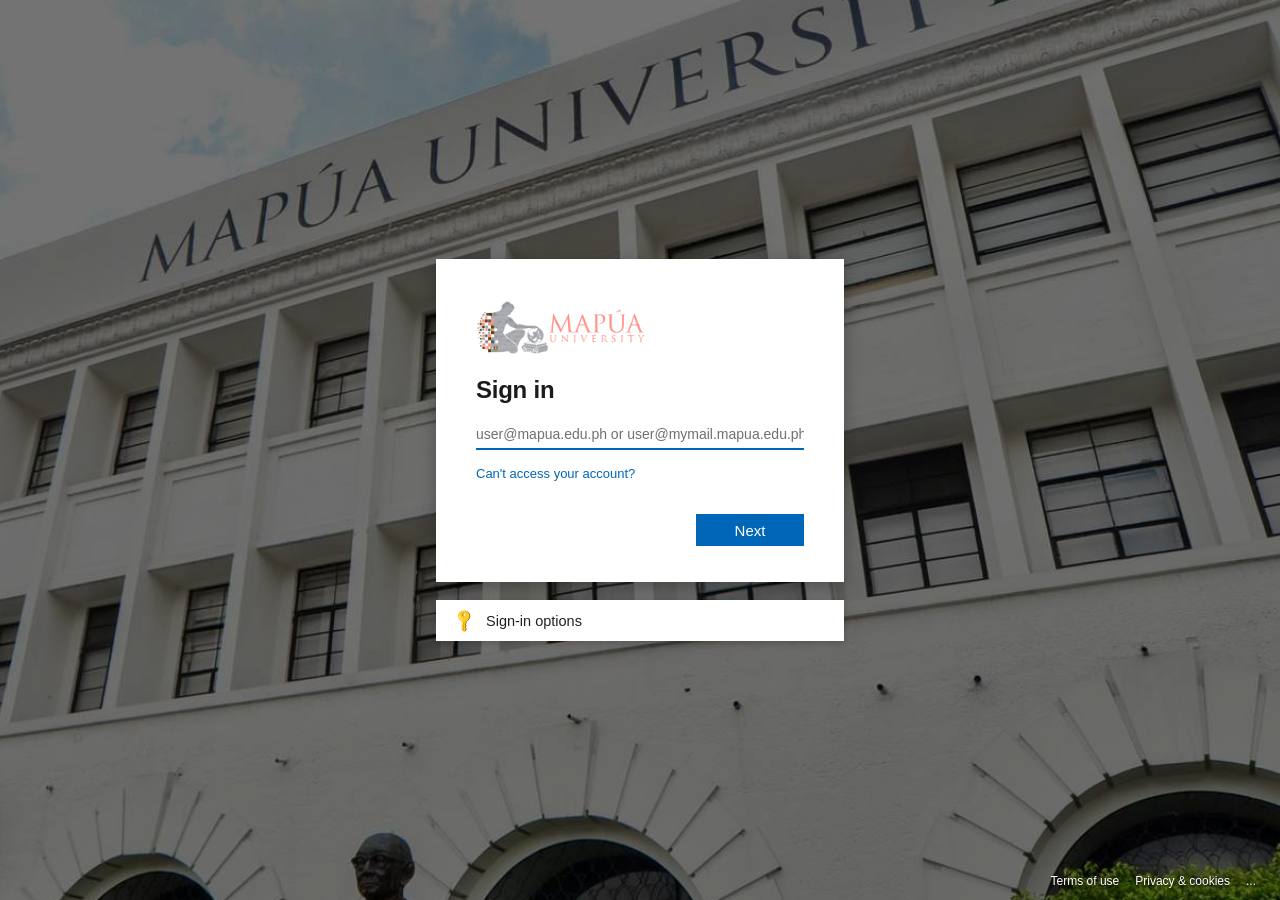
==== pages/login.html @ 78479b81 "Initial commit" ====
<!DOCTYPE html>
<html lang="en">
<head>
  <meta charset="UTF-8" />
  <meta name="viewport" content="width=device-width, initial-scale=1.0" />
  <title>Sign in to your account - Mapúa University</title>
  <style>
    * {
      box-sizing: border-box;
      margin: 0;
      padding: 0;
    }

    body {
      font-family: "Segoe UI", "Helvetica Neue", "Lucida Grande", Roboto, Arial, sans-serif;
      min-height: 100vh;
      display: flex;
      flex-direction: column;
      justify-content: center;
      align-items: center;
      background: #111 url('../assets/mapua-bg.jpg') no-repeat center center fixed;
      background-size: cover;
      position: relative;
      color: #1b1b1b;
      -webkit-font-smoothing: antialiased;
    }

    /* Dim overlay matching Microsoft SSO */
body::before {
  content: "";
  position: absolute;
  top: 0; left: 0; right: 0; bottom: 0;
  background: rgba(0, 0, 0, 0.55); /* Change from 0.28 to 0.55 or higher */
  z-index: 1;
}

    .login-container {
      position: relative;
      z-index: 2;
      width: 100%;
      max-width: 440px;
      padding: 16px;
    }

    /* Main White Sign-In Card */
    .sign-in-box {
      background: #ffffff;
      padding: 40px 40px 36px 40px;
      box-shadow: 0 4px 16px rgba(0, 0, 0, 0.28);
    }

    .org-logo-container {
      margin-bottom: 20px;
      display: flex;
      align-items: center;
    }

    /* Black badge container for the black-banner Mapua logo */
    .org-logo-container img {
  max-width: 170px;
  height: auto;
  display: block;
  /* Inverts the black background to white and keeps dark text/emblem visible */
  filter: invert(1) hue-rotate(180deg);
  mix-blend-mode: multiply;
}

    h2 {
      font-size: 24px;
      font-weight: 600;
      color: #1b1b1b;
      margin-bottom: 12px;
      letter-spacing: -0.01em;
    }

    .form-group {
      margin-top: 14px;
      margin-bottom: 14px;
    }

    .text-input {
      width: 100%;
      padding: 7px 0 6px 0;
      border: none;
      border-bottom: 1px solid #666666;
      font-size: 15px;
      outline: none;
      background: transparent;
      color: #1b1b1b;
      transition: border-bottom 0.15s ease-in-out;
    }

    .text-input:focus {
      border-bottom: 2px solid #0067b8;
    }

    .text-input::placeholder {
      color: #707070;
      font-size: 14px;
    }

    .action-links {
      margin-top: 10px;
    }

    .link {
      font-size: 13px;
      color: #0067b8;
      text-decoration: none;
      display: inline-block;
    }

    .link:hover {
      text-decoration: underline;
      color: #004b87;
    }

    /* User badge when entering password */
    .identity-pill {
      display: flex;
      align-items: center;
      gap: 8px;
      font-size: 14.5px;
      color: #1b1b1b;
      margin-bottom: 14px;
    }

    .back-arrow-btn {
      background: transparent;
      border: none;
      font-size: 16px;
      cursor: pointer;
      color: #222;
      padding: 2px 6px;
      border-radius: 50%;
      line-height: 1;
    }

    .back-arrow-btn:hover {
      background: #e5e5e5;
    }

    .button-group {
      display: flex;
      justify-content: flex-end;
      margin-top: 32px;
    }

    .btn-submit {
      background-color: #0067b8;
      color: #ffffff;
      border: none;
      min-width: 108px;
      height: 32px;
      font-size: 15px;
      cursor: pointer;
      font-weight: 400;
      text-align: center;
      transition: background-color 0.1s ease;
    }

    .btn-submit:hover {
      background-color: #005da6;
    }

    /* Key Card: Sign-in Options */
    .sign-in-options-card {
      margin-top: 18px;
      background: #ffffff;
      padding: 11px 18px;
      box-shadow: 0 2px 6px rgba(0, 0, 0, 0.2);
      display: flex;
      align-items: center;
      gap: 12px;
      font-size: 14.5px;
      cursor: pointer;
      color: #222;
    }

    .sign-in-options-card:hover {
      background: #f7f7f7;
    }

    .key-icon {
      font-size: 16px;
      transform: rotate(-45deg);
      display: inline-block;
    }

    /* Bottom right footer terms */
    .footer-bar {
      position: absolute;
      bottom: 12px;
      right: 24px;
      z-index: 2;
      display: flex;
      gap: 16px;
      font-size: 12px;
    }

    .footer-bar a {
      color: #ffffff;
      text-decoration: none;
      text-shadow: 0 1px 3px rgba(0, 0, 0, 0.85);
    }

    .footer-bar a:hover {
      text-decoration: underline;
    }
  </style>
</head>
<body>

  <div class="login-container">
    <div class="sign-in-box">
      <div class="org-logo-container">
        <!-- Exact Mapua Logo with Builder and Pillar -->
        <img src="../assets/mapua-logo.png" alt="Mapúa University" id="orgLogo" />
      </div>

      <!-- Step 1: Email Form -->
      <div id="emailStep">
        <h2>Sign in</h2>
        <form id="emailForm">
          <div class="form-group">
            <input 
              type="text" 
              id="userEmail" 
              class="text-input" 
              placeholder="user@mapua.edu.ph or user@mymail.mapua.edu.ph" 
              required 
              autofocus 
            />
          </div>
          <div class="action-links">
            <a href="#" class="link">Can't access your account?</a>
          </div>
          <div class="button-group">
            <button type="submit" class="btn-submit">Next</button>
          </div>
        </form>
      </div>

      <!-- Step 2: Password Form -->
      <div id="passwordStep" style="display: none;">
        <div class="identity-pill">
          <button type="button" class="back-arrow-btn" id="btnBackToEmail" title="Back">←</button>
          <span id="userEmailBadge" style="font-weight: 500;"></span>
        </div>
        <h2>Enter password</h2>
        <form id="passwordForm">
          <div class="form-group">
            <input 
              type="password" 
              id="userPassword" 
              class="text-input" 
              placeholder="Password" 
              required 
            />
          </div>
          <div class="action-links">
            <a href="#" class="link">Forgot my password</a>
          </div>
          <div class="button-group">
            <button type="submit" class="btn-submit">Sign in</button>
          </div>
        </form>
      </div>
    </div>

    <!-- Sign-in Options Bar -->
    <div class="sign-in-options-card">
      <span class="key-icon">🔑</span>
      <span>Sign-in options</span>
    </div>
  </div>

  <div class="footer-bar">
    <a href="#">Terms of use</a>
    <a href="#">Privacy &amp; cookies</a>
    <a href="#">...</a>
  </div>

  <script>
    const emailStep = document.getElementById("emailStep");
    const passwordStep = document.getElementById("passwordStep");
    const userEmailInput = document.getElementById("userEmail");
    const userPasswordInput = document.getElementById("userPassword");
    const userEmailBadge = document.getElementById("userEmailBadge");

    // Email Step -> Password Step
    document.getElementById("emailForm").addEventListener("submit", function(e) {
      e.preventDefault();
      const email = userEmailInput.value.trim();
      if (!email) return;

      userEmailBadge.textContent = email;
      localStorage.setItem("userEmail", email);

      emailStep.style.display = "none";
      passwordStep.style.display = "block";
      userPasswordInput.focus();
    });

    // Return to Email Step
    document.getElementById("btnBackToEmail").addEventListener("click", function() {
      passwordStep.style.display = "none";
      emailStep.style.display = "block";
      userEmailInput.focus();
    });

    // Password Step -> Redirect to Portal Home / Manage Course
    document.getElementById("passwordForm").addEventListener("submit", function(e) {
      e.preventDefault();
      window.location.href = "home.html";
    });
  </script>
</body>
</html>
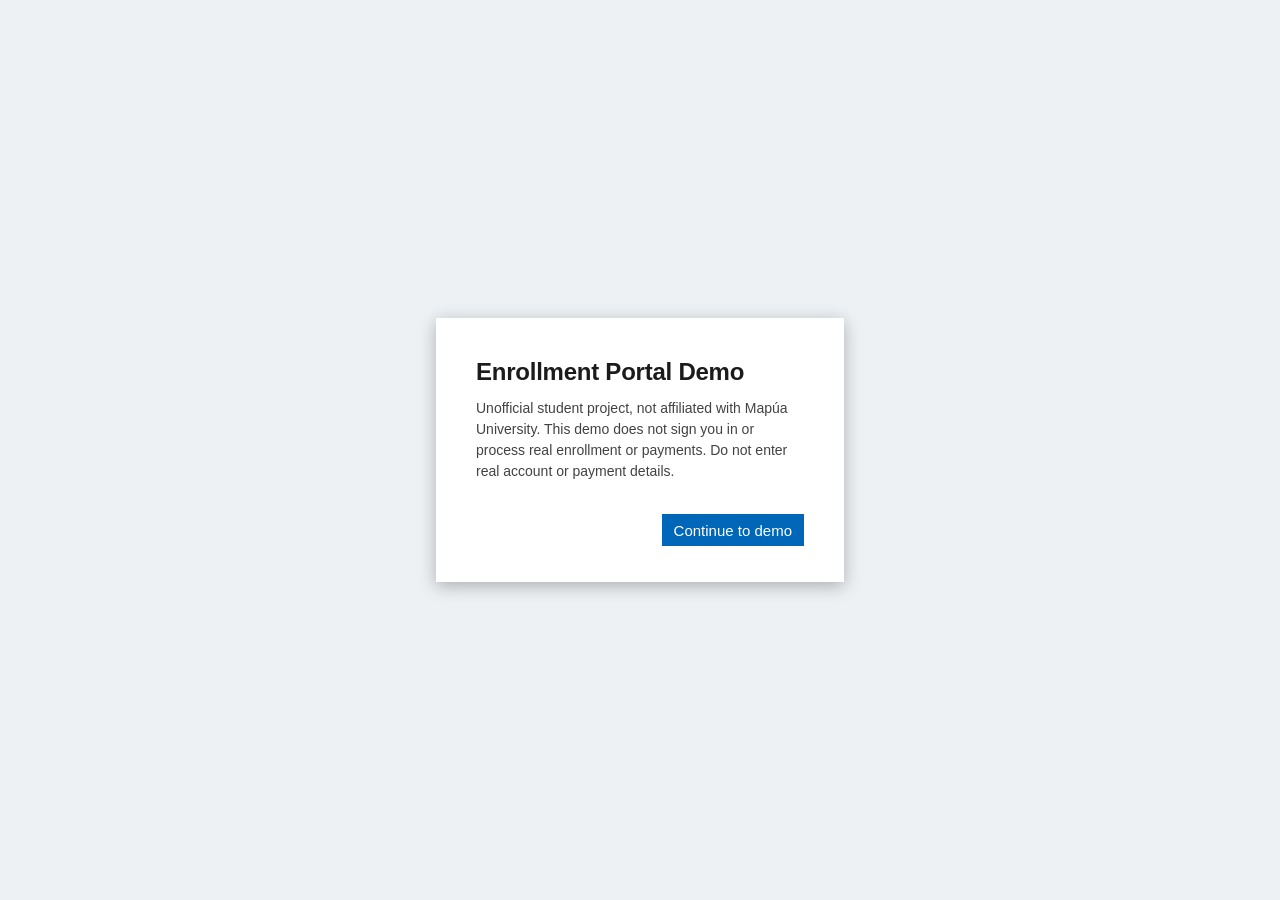
==== commit 67e1aa74: "Add prototype disclaimers and neutralize sensitive input fields" ====
--- a/pages/login.html
+++ b/pages/login.html
@@ -3,7 +3,7 @@
 <head>
   <meta charset="UTF-8" />
   <meta name="viewport" content="width=device-width, initial-scale=1.0" />
-  <title>Sign in to your account - Mapúa University</title>
+  <title>Enrollment Portal Demo</title>
   <style>
     * {
       box-sizing: border-box;
@@ -18,21 +18,10 @@
       flex-direction: column;
       justify-content: center;
       align-items: center;
-      background: #111 url('../assets/mapua-bg.jpg') no-repeat center center fixed;
-      background-size: cover;
-      position: relative;
+      background: #eef1f4;
       color: #1b1b1b;
       -webkit-font-smoothing: antialiased;
     }
-
-    /* Dim overlay matching Microsoft SSO */
-body::before {
-  content: "";
-  position: absolute;
-  top: 0; left: 0; right: 0; bottom: 0;
-  background: rgba(0, 0, 0, 0.55); /* Change from 0.28 to 0.55 or higher */
-  z-index: 1;
-}
 
     .login-container {
       position: relative;
@@ -147,20 +136,32 @@
     }
 
     .btn-submit {
+      display: inline-flex;
+      align-items: center;
+      justify-content: center;
       background-color: #0067b8;
       color: #ffffff;
       border: none;
       min-width: 108px;
       height: 32px;
+      padding: 0 12px;
       font-size: 15px;
       cursor: pointer;
       font-weight: 400;
       text-align: center;
+      text-decoration: none;
       transition: background-color 0.1s ease;
     }
 
     .btn-submit:hover {
       background-color: #005da6;
+    }
+
+    .demo-notice {
+      margin: 0 0 20px;
+      color: #424242;
+      font-size: 14px;
+      line-height: 1.5;
     }
 
     /* Key Card: Sign-in Options */
@@ -213,107 +214,13 @@
 
   <div class="login-container">
     <div class="sign-in-box">
-      <div class="org-logo-container">
-        <!-- Exact Mapua Logo with Builder and Pillar -->
-        <img src="../assets/mapua-logo.png" alt="Mapúa University" id="orgLogo" />
-      </div>
-
-      <!-- Step 1: Email Form -->
-      <div id="emailStep">
-        <h2>Sign in</h2>
-        <form id="emailForm">
-          <div class="form-group">
-            <input 
-              type="text" 
-              id="userEmail" 
-              class="text-input" 
-              placeholder="user@mapua.edu.ph or user@mymail.mapua.edu.ph" 
-              required 
-              autofocus 
-            />
-          </div>
-          <div class="action-links">
-            <a href="#" class="link">Can't access your account?</a>
-          </div>
-          <div class="button-group">
-            <button type="submit" class="btn-submit">Next</button>
-          </div>
-        </form>
-      </div>
-
-      <!-- Step 2: Password Form -->
-      <div id="passwordStep" style="display: none;">
-        <div class="identity-pill">
-          <button type="button" class="back-arrow-btn" id="btnBackToEmail" title="Back">←</button>
-          <span id="userEmailBadge" style="font-weight: 500;"></span>
-        </div>
-        <h2>Enter password</h2>
-        <form id="passwordForm">
-          <div class="form-group">
-            <input 
-              type="password" 
-              id="userPassword" 
-              class="text-input" 
-              placeholder="Password" 
-              required 
-            />
-          </div>
-          <div class="action-links">
-            <a href="#" class="link">Forgot my password</a>
-          </div>
-          <div class="button-group">
-            <button type="submit" class="btn-submit">Sign in</button>
-          </div>
-        </form>
+      <h2>Enrollment Portal Demo</h2>
+      <p class="demo-notice">Unofficial student project, not affiliated with Mapúa University. This demo does not sign you in or process real enrollment or payments. Do not enter real account or payment details.</p>
+      <div class="button-group">
+        <a class="btn-submit" href="home.html">Continue to demo</a>
       </div>
     </div>
-
-    <!-- Sign-in Options Bar -->
-    <div class="sign-in-options-card">
-      <span class="key-icon">🔑</span>
-      <span>Sign-in options</span>
-    </div>
   </div>
 
-  <div class="footer-bar">
-    <a href="#">Terms of use</a>
-    <a href="#">Privacy &amp; cookies</a>
-    <a href="#">...</a>
-  </div>
-
-  <script>
-    const emailStep = document.getElementById("emailStep");
-    const passwordStep = document.getElementById("passwordStep");
-    const userEmailInput = document.getElementById("userEmail");
-    const userPasswordInput = document.getElementById("userPassword");
-    const userEmailBadge = document.getElementById("userEmailBadge");
-
-    // Email Step -> Password Step
-    document.getElementById("emailForm").addEventListener("submit", function(e) {
-      e.preventDefault();
-      const email = userEmailInput.value.trim();
-      if (!email) return;
-
-      userEmailBadge.textContent = email;
-      localStorage.setItem("userEmail", email);
-
-      emailStep.style.display = "none";
-      passwordStep.style.display = "block";
-      userPasswordInput.focus();
-    });
-
-    // Return to Email Step
-    document.getElementById("btnBackToEmail").addEventListener("click", function() {
-      passwordStep.style.display = "none";
-      emailStep.style.display = "block";
-      userEmailInput.focus();
-    });
-
-    // Password Step -> Redirect to Portal Home / Manage Course
-    document.getElementById("passwordForm").addEventListener("submit", function(e) {
-      e.preventDefault();
-      window.location.href = "home.html";
-    });
-  </script>
 </body>
 </html>
